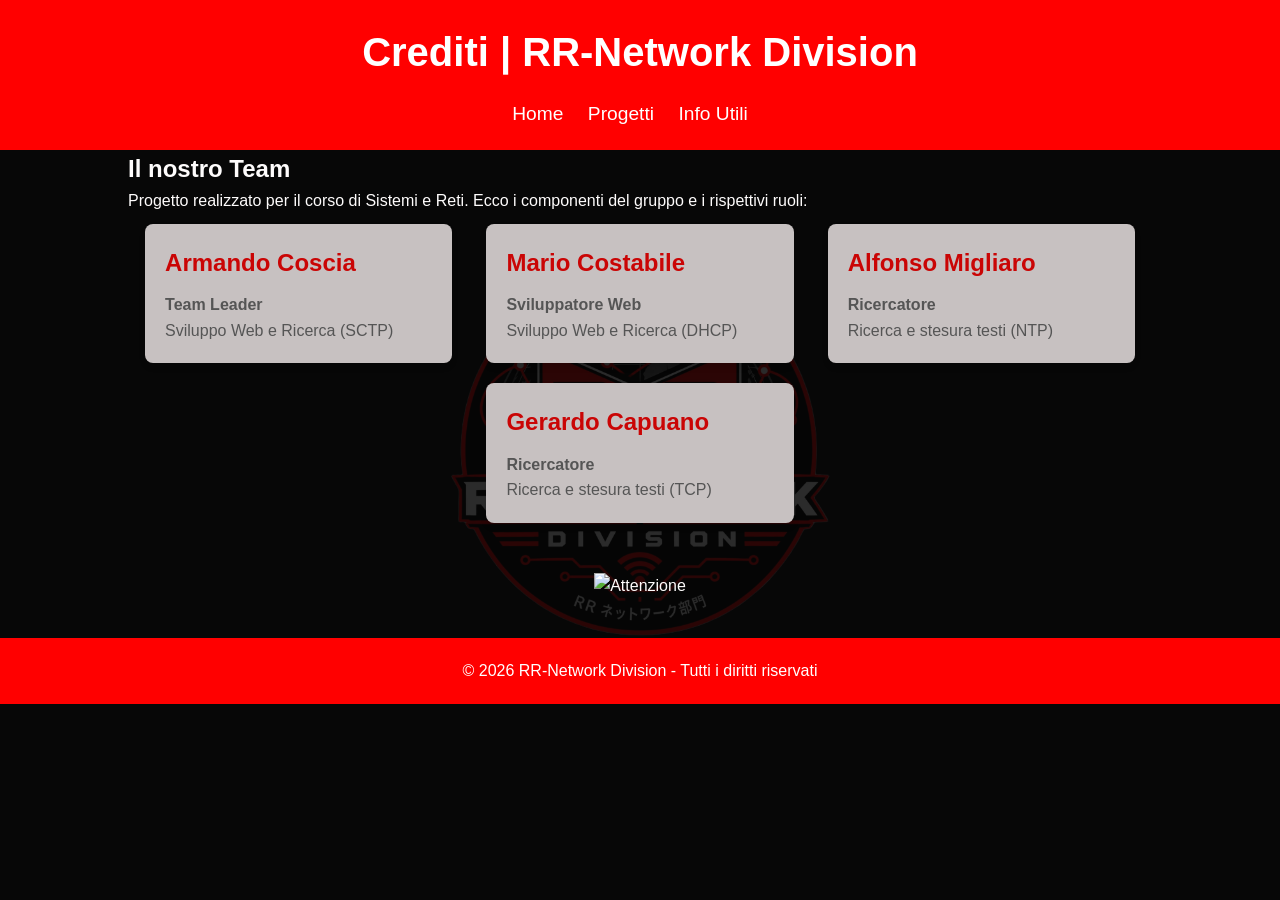
==== info.html @ e20bbaea "Primo caricamento del sito web" ====
<!DOCTYPE html>
<html lang="it">
<head>
    <meta charset="UTF-8">
    <meta name="viewport" content="width=device-width, initial-scale=1.0">
    <title>Crediti Progetto - Reti</title>
    <link rel="stylesheet" href="style.css">
</head>
<body>
    <header>
        <div class="container">
            <h1>Crediti | RR-Network Division</h1>
            <nav>
                <ul>
                    <li><a href="index.html">Home</a></li>
                    <li><a href="progetti.html">Progetti</a></li>
                    <li><a href="info.html">Info Utili</a></li>
                </ul>
            </nav>
        </div>
    </header>

    <section id="crediti">
        <div class="container">
            <h2>Il nostro Team</h2>
            <p>Progetto realizzato per il corso di Sistemi e Reti. Ecco i componenti del gruppo e i rispettivi ruoli:</p>
            
            <div class="treni-list">
                
                <!-- Armando -->
                <div class="treno">
                    <h3>Armando Coscia</h3>
                    <p><strong>Team Leader</strong><br>
                    Sviluppo Web e Ricerca (SCTP)</p>
                </div>
                
                <!-- Mario -->
                <div class="treno">
                    <h3>Mario Costabile</h3>
                    <p><strong>Sviluppatore Web</strong><br>
                    Sviluppo Web e Ricerca (DHCP)</p>
                </div>
                
                <!-- Alfonso -->
                <div class="treno">
                    <h3>Alfonso Migliaro</h3>
                    <p><strong>Ricercatore</strong><br>
                    Ricerca e stesura testi (NTP)</p>
                </div>

                <!-- Gerardo -->
                <div class="treno">
                    <h3>Gerardo Capuano</h3>
                    <p><strong>Ricercatore</strong><br>
                    Ricerca e stesura testi (TCP)</p>
                </div>
                
            </div>
        </div>
    </section>

    <!-- Immagini decorative a fondo pagina -->
    <p align="center" style="margin-top: 40px;">
        <img src="pericolo-removebg-preview.png" height="250" width="500" alt="Attenzione" />
    </p>

    <footer>
        <div class="container">
            <p>&copy; 2026 RR-Network Division - Tutti i diritti riservati</p>
        </div>
    </footer>
</body>
</html>
---- style.css ----
/* Reset di base */
* {
    margin: 0;
    padding: 0;
    box-sizing: border-box;
}
body::before {
    content: "";
    background-image: url('RRlogo.png'); /* Inserisci qui il nome esatto della foto */
    background-repeat: no-repeat;
    background-position: center center;
    background-size: 400px; /* Modifica questo valore per farlo più grande o più piccolo */
    position: fixed;
    top: 0;
    left: 0;
    width: 100vw;
    height: 100vh;
    opacity: 0.15; /* Trasparenza al 15% (da 0.1 a 1). Se lo vuoi più visibile alza il valore */
    z-index: -1; /* Fondamentale: spinge il logo dietro a tutti i testi e i box */
    pointer-events: none; /* Impedisce che il logo blocchi i click sui link */
}

/* Corpo della pagina */
body {
    font-family: 'Arial', sans-serif;
    line-height: 1.6;
    background-color: rgb(7, 7, 7);
    color: #fefcfc;
}

/* Container centrale */
.container {
    width: 80%;
    margin: 0 auto;
}

/* Header */
header {
    background-color: rgb(255, 0, 0);
    color: white;
    padding: 20px 0;
    text-align: center;
}

header h1 {
    font-size: 2.5em;
}

nav ul {
    list-style: none;
    margin-top: 15px;
}

nav ul li {
    display: inline;
    margin-right: 20px;
}

nav ul li a {
    color: white;
    text-decoration: none;
    font-size: 1.2em;
}

nav ul li a:hover {
    text-decoration: underline;
}

/* Sezione Servizi */
#servizi {
    background-color: #eaeaea;
    padding: 40px 0;
}

#servizi h2 {
    font-size: 2em;
    color: #333;
    margin-bottom: 20px;
}

.servizi-list {
    display: flex;
    justify-content: space-around;
    flex-wrap: wrap;
}

.servizio {
    background-color: white;
    padding: 20px;
    margin: 10px;
    width: 30%;
    box-shadow: 0 4px 6px rgba(0, 0, 0, 0.1);
    border-radius: 8px;
    text-align: center;
}

.servizio h3 {
    color: rgb(255, 0, 0);
    font-size: 1.5em;
    margin-bottom: 10px;
}

.servizio p {
    font-size: 1em;
    color: #555;
}

/* Sezione Treni */
#treni {
    padding: 40px 0;
    text-align: center;
}

#treni h2 {
    font-size: 2em;
    color: #333;
    margin-bottom: 20px;
}

.treni-list {
    display: flex;
    justify-content: space-around;
    flex-wrap: wrap;
}

.treno {
    background-color: #c7c1c1;
    padding: 20px;
    margin: 10px;
    width: 30%;
    box-shadow: 0 4px 6px rgba(0, 0, 0, 0.1);
    border-radius: 8px;
}

.treno h3 {
    color: #ca0505;
    font-size: 1.5em;
    margin-bottom: 10px;
}

.treno p {
    font-size: 1em;
    color: #555;
}

/* Sezione Info */
#info {
    background-color: #f4f4f4;
    padding: 40px 0;
    text-align: center;
}

#info h2 {
    font-size: 2em;
    color: #333;
}

/* Footer */
footer {
    background-color: rgb(255, 0, 0);
    color: white;
    padding: 20px 0;
    text-align: center;
    margin-top: 40px;
}

footer p {
    font-size: 1em;
}
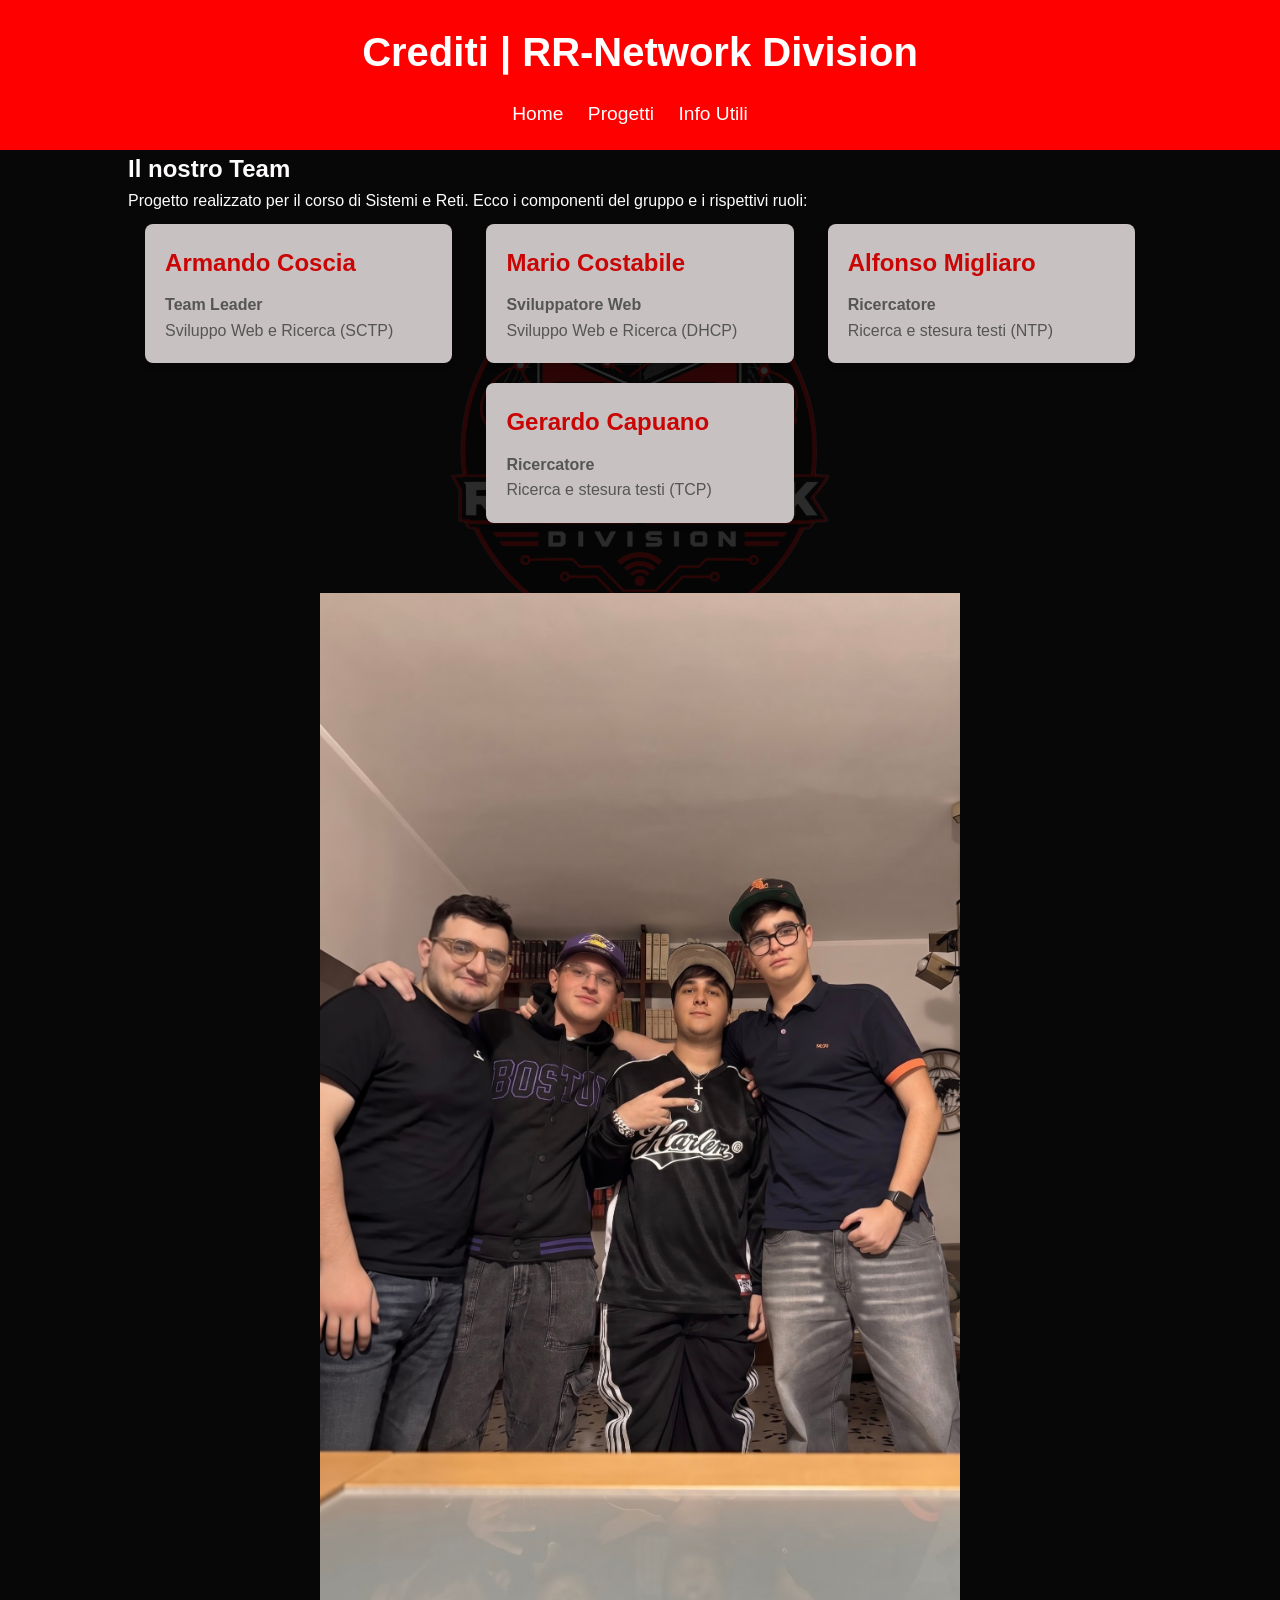
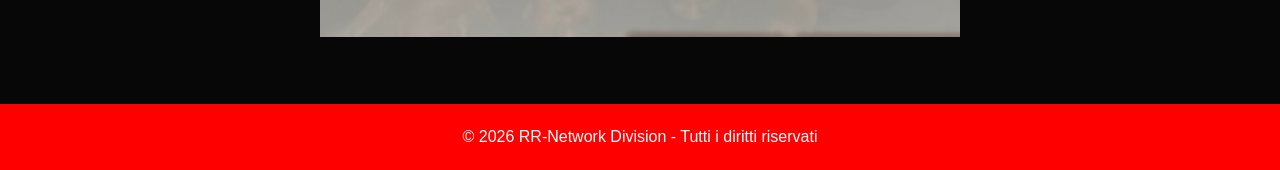
==== commit 342cb252: "Aggiornamento Totale Finale del Sito Web" ====
--- a/info.html
+++ b/info.html
@@ -3,7 +3,7 @@
 <head>
     <meta charset="UTF-8">
     <meta name="viewport" content="width=device-width, initial-scale=1.0">
-    <title>Crediti Progetto - Reti</title>
+    <title>Crediti Progetto - RR-Network Division</title>
     <link rel="stylesheet" href="style.css">
 </head>
 <body>
@@ -61,7 +61,7 @@
 
     <!-- Immagini decorative a fondo pagina -->
     <p align="center" style="margin-top: 40px;">
-        <img src="pericolo-removebg-preview.png" height="250" width="500" alt="Attenzione" />
+    <img src= "FotoRicordo.jpg" alt="FotoRicordo" style="max-width: 50%; margin: 20px 0;">
     </p>
 
     <footer>
